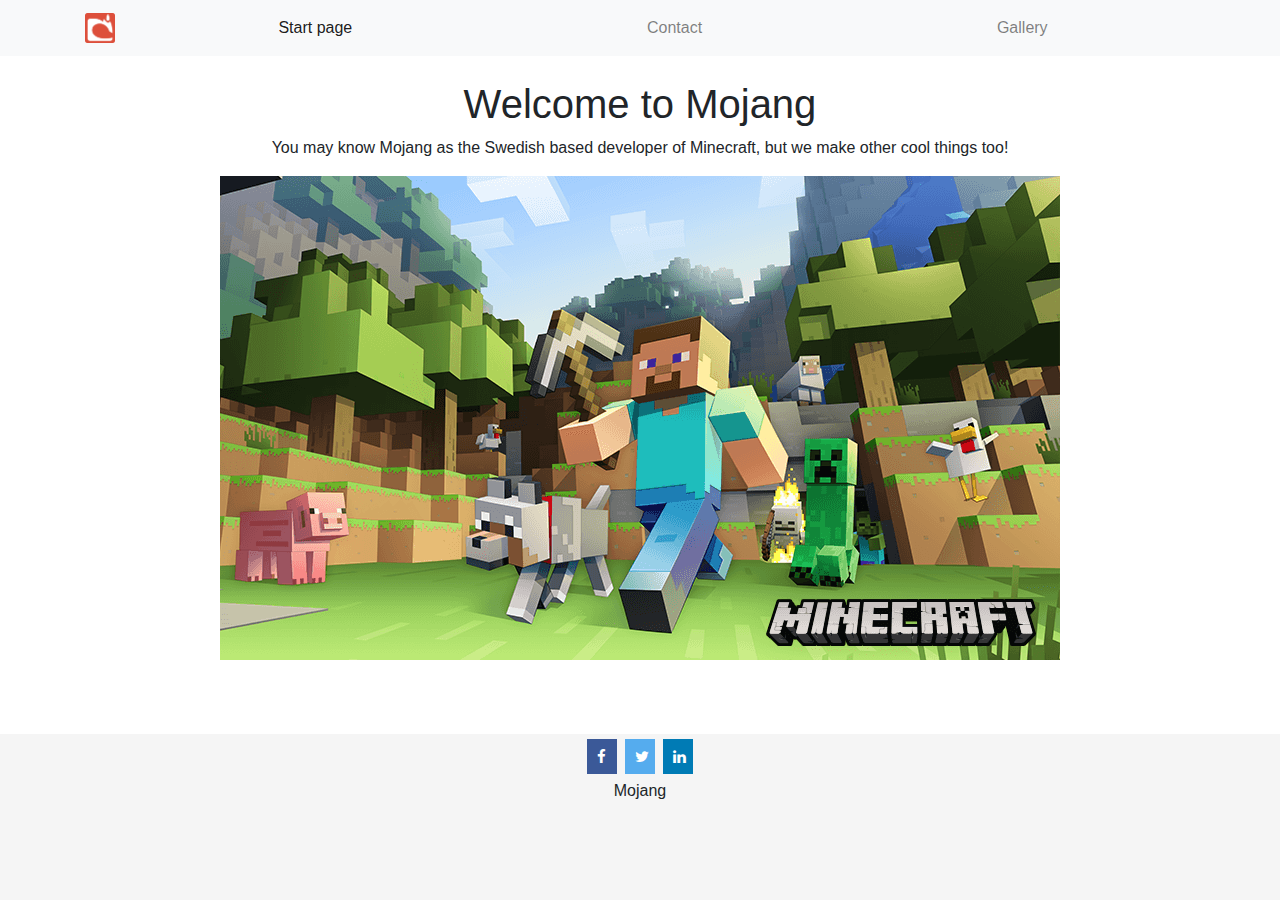
==== index.html @ b49dd105 "Add files via upload" ====
<!DOCTYPE html>
<html lang="en">
	<head>
		<title>Mojang</title>
		<meta charset="UTF-8">
		<meta name="description" content="Mojang Website">
		<meta name="keywords" content="Minecraft, Mojang, Block, Game">
		<meta name="author" content="Mojang" >
		<meta name="viewport" content="width=device-width, initial-scale=1, shrink-to-fit=yes">
		<link rel="icon" href="images/mojang_logo.png">
		<link rel="stylesheet" href="https://cdnjs.cloudflare.com/ajax/libs/font-awesome/4.7.0/css/font-awesome.min.css">
		<link rel="stylesheet" href="https://stackpath.bootstrapcdn.com/bootstrap/4.3.1/css/bootstrap.min.css" integrity="sha384-ggOyR0iXCbMQv3Xipma34MD+dH/1fQ784/j6cY/iJTQUOhcWr7x9JvoRxT2MZw1T" crossorigin="anonymous">
		<script src="https://stackpath.bootstrapcdn.com/bootstrap/4.3.1/js/bootstrap.min.js" integrity="sha384-JjSmVgyd0p3pXB1rRibZUAYoIIy6OrQ6VrjIEaFf/nJGzIxFDsf4x0xIM+B07jRM" crossorigin="anonymous"></script>
		<link rel="stylesheet" href="Style.css">
	</head>
	<body>
		<nav class="navbar navbar-expand-sm fixed-top navbar-light bg-light">
			<div class="container">
				<a class="navbar-brand" href="in"><img src="images/mojang_logo.png" width="30" height="30" alt=""></a>
				<button class="navbar-toggler" type="button" data-toggle="collapse" data-target="#navbar1">
					<span class="navbar-toggler-icon"></span>
				</button>
				<div class="collapse navbar-collapse" id="navbar1">
					<ul class="navbar-nav nav nav-fill w-100">
						<li class="nav-item">
							<a class="nav-link active" href=index.html>Start page</a>
						</li>
						<li class="nav-item">
							<a class="nav-link" href=Contact.html>Contact</a>
						</li>
						<li class="nav-item">
								<a class="nav-link" href=Gallery.html>Gallery</a>
						</li>
					</ul>
				</div>
			</div>
		</nav>

		<div class="center">
				<h1>Welcome to Mojang</h1>
				<p>You may know Mojang as the Swedish based developer of Minecraft, but we make other cool things too!</p>
				<img src="images/minecraft.png" alt="Minecraft">
		</div>









		<footer>
			<div class="container text-center">
				<a href="https://www.facebook.com/minecraft/" class="fa fa-facebook"></a>
				<a href="https://twitter.com/mojang" class="fa fa-twitter"></a>
				<a href="https://se.linkedin.com/company/mojang-ab" class="fa fa-linkedin"></a>
			</div> 
			<div class="container text-center">
					<span class="glyphicon glyphicon-copyright-mark">Mojang</span>	
			</div>
			<div class="container text-center">
				<iframe src="https://www.google.com/maps/embed?pb=!1m18!1m12!1m3!1d2035.7341932554887!2d18.049301716071962!3d59.32069538165581!2m3!1f0!2f0!3f0!3m2!1i1024!2i768!4f13.1!3m3!1m2!1s0x465f77dd8f5bdf07%3A0xe3a8ee341cc7043!2sMojang%20AB%20Headquarters!5e0!3m2!1ssv!2sse!4v1572809995355!5m2!1ssv!2sse" width="300" height="90" frameborder="0" style="border:0;" allowfullscreen=""></iframe>
			</div>
		</footer>
	</body>
</html>
---- Style.css ----
html  {

    width: 100%;
    height: 100%;
    margin: 0px;
    padding: 0px;
    overflow-x: hidden; 

}

body{
	width: 100%;
	padding-top: 80px;
	margin-left: 0;
	margin-right: 0;
}



.center{
    margin: auto;
    margin-left: auto;
    margin-right: auto;
    text-align: center;
}
img{
    display: block;
    margin-left: auto;
    margin-right: auto;
}

footer{
    position: absolute;
    bottom: 0;
    width: 100%;
    background-color: #f5f5f5;
   
  }

 .fa {
    padding: 10px;
    font-size: 15px;
    width: 30px;
    height: 20;
    text-align: center;
    text-decoration: none;
    margin: 5px 2px;
  }

.fa-facebook {
    background: #3B5998;
    color: white;
}
.fa-twitter {
    background: #55ACEE;
    color: white;
}
  
.fa-linkedin {
    background: #007bb5;
    color: white;
}
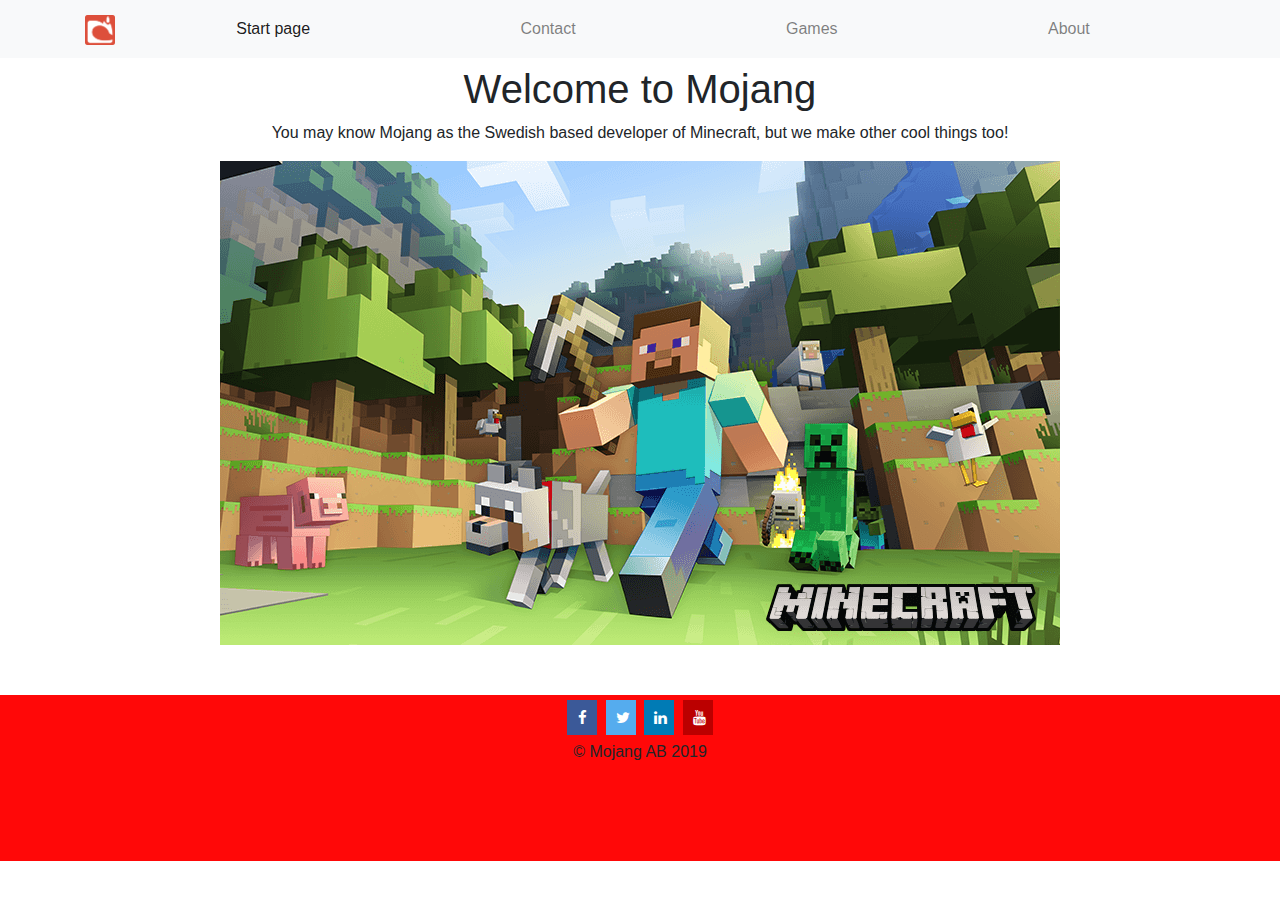
==== commit 08982242: "updates" ====
--- a/index.html
+++ b/index.html
@@ -1,46 +1,55 @@
 <!DOCTYPE html>
 <html lang="en">
-	<head>
-		<title>Mojang</title>
-		<meta charset="UTF-8">
-		<meta name="description" content="Mojang Website">
-		<meta name="keywords" content="Minecraft, Mojang, Block, Game">
-		<meta name="author" content="Mojang" >
-		<meta name="viewport" content="width=device-width, initial-scale=1, shrink-to-fit=yes">
-		<link rel="icon" href="images/mojang_logo.png">
-		<link rel="stylesheet" href="https://cdnjs.cloudflare.com/ajax/libs/font-awesome/4.7.0/css/font-awesome.min.css">
-		<link rel="stylesheet" href="https://stackpath.bootstrapcdn.com/bootstrap/4.3.1/css/bootstrap.min.css" integrity="sha384-ggOyR0iXCbMQv3Xipma34MD+dH/1fQ784/j6cY/iJTQUOhcWr7x9JvoRxT2MZw1T" crossorigin="anonymous">
-		<script src="https://stackpath.bootstrapcdn.com/bootstrap/4.3.1/js/bootstrap.min.js" integrity="sha384-JjSmVgyd0p3pXB1rRibZUAYoIIy6OrQ6VrjIEaFf/nJGzIxFDsf4x0xIM+B07jRM" crossorigin="anonymous"></script>
-		<link rel="stylesheet" href="Style.css">
-	</head>
-	<body>
-		<nav class="navbar navbar-expand-sm fixed-top navbar-light bg-light">
-			<div class="container">
-				<a class="navbar-brand" href="in"><img src="images/mojang_logo.png" width="30" height="30" alt=""></a>
-				<button class="navbar-toggler" type="button" data-toggle="collapse" data-target="#navbar1">
-					<span class="navbar-toggler-icon"></span>
-				</button>
-				<div class="collapse navbar-collapse" id="navbar1">
-					<ul class="navbar-nav nav nav-fill w-100">
-						<li class="nav-item">
-							<a class="nav-link active" href=index.html>Start page</a>
-						</li>
-						<li class="nav-item">
-							<a class="nav-link" href=Contact.html>Contact</a>
-						</li>
-						<li class="nav-item">
-								<a class="nav-link" href=Gallery.html>Gallery</a>
-						</li>
-					</ul>
-				</div>
+
+<head>
+	<title>Mojang</title>
+	<meta charset="UTF-8">
+	<meta name="description" content="Mojang Website">
+	<meta name="keywords" content="Minecraft, Mojang, Block, Game">
+	<meta name="author" content="Mojang">
+	<meta name="viewport" content="width=device-width, initial-scale=1, shrink-to-fit=yes">
+	<link rel="icon" href="images/mojang_logo.png">
+	<link rel="stylesheet" href="https://cdnjs.cloudflare.com/ajax/libs/font-awesome/4.7.0/css/font-awesome.min.css">
+	<link rel="stylesheet" href="https://stackpath.bootstrapcdn.com/bootstrap/4.3.1/css/bootstrap.min.css"
+		integrity="sha384-ggOyR0iXCbMQv3Xipma34MD+dH/1fQ784/j6cY/iJTQUOhcWr7x9JvoRxT2MZw1T" crossorigin="anonymous">
+	<script src="https://stackpath.bootstrapcdn.com/bootstrap/4.3.1/js/bootstrap.min.js"
+		integrity="sha384-JjSmVgyd0p3pXB1rRibZUAYoIIy6OrQ6VrjIEaFf/nJGzIxFDsf4x0xIM+B07jRM"
+		crossorigin="anonymous"></script>
+	<link rel="stylesheet" href="Style.css">
+</head>
+
+<body>
+	<nav class="navbar navbar-expand-sm fixed-top navbar-light bg-light">
+		<div class="container">
+			<a class="navbar-brand" href="index.html"><img src="images/mojang_logo.png" width="30" height="30"
+					alt=""></a>
+			<button class="navbar-toggler" type="button" data-toggle="collapse" data-target="#navbar1">
+				<span class="navbar-toggler-icon"></span>
+			</button>
+			<div class="collapse navbar-collapse" id="navbar1">
+				<ul class="navbar-nav nav nav-fill w-100">
+					<li class="nav-item">
+						<a class="nav-link active" href=index.html>Start page</a>
+					</li>
+					<li class="nav-item">
+						<a class="nav-link" href=Contact.html>Contact</a>
+					</li>
+					<li class="nav-item">
+						<a class="nav-link" href=Gallery.html>Games</a>
+					</li>
+					<li class="nav-item">
+						<a class="nav-link" href=about.html>About</a>
+					</li>
+				</ul>
 			</div>
-		</nav>
+		</div>
+	</nav>
 
-		<div class="center">
-				<h1>Welcome to Mojang</h1>
-				<p>You may know Mojang as the Swedish based developer of Minecraft, but we make other cool things too!</p>
-				<img src="images/minecraft.png" alt="Minecraft">
-		</div>
+	<div class="center">
+		<h1>Welcome to Mojang</h1>
+		<p>You may know Mojang as the Swedish based developer of Minecraft, but we make other cool things too!</p>
+		<img src="images/minecraft.png" alt="Minecraft">
+	</div>
 
 
 
@@ -50,23 +59,22 @@
 
 
 
-		<footer>
-			<div class="container text-center">
-				<a href="https://www.facebook.com/minecraft/" class="fa fa-facebook"></a>
-				<a href="https://twitter.com/mojang" class="fa fa-twitter"></a>
-				<a href="https://se.linkedin.com/company/mojang-ab" class="fa fa-linkedin"></a>
-			</div> 
-			<div class="container text-center">
-					<span class="glyphicon glyphicon-copyright-mark">Mojang</span>	
-			</div>
-			<div class="container text-center">
-				<iframe src="https://www.google.com/maps/embed?pb=!1m18!1m12!1m3!1d2035.7341932554887!2d18.049301716071962!3d59.32069538165581!2m3!1f0!2f0!3f0!3m2!1i1024!2i768!4f13.1!3m3!1m2!1s0x465f77dd8f5bdf07%3A0xe3a8ee341cc7043!2sMojang%20AB%20Headquarters!5e0!3m2!1ssv!2sse!4v1572809995355!5m2!1ssv!2sse" width="300" height="90" frameborder="0" style="border:0;" allowfullscreen=""></iframe>
-			</div>
-		</footer>
-	</body>
-</html>
+	<footer>
+		<div class="container text-center">
+			<a href="https://www.facebook.com/minecraft/" class="fa fa-facebook"></a>
+			<a href="https://twitter.com/mojang" class="fa fa-twitter"></a>
+			<a href="https://se.linkedin.com/company/mojang-ab" class="fa fa-linkedin"></a>
+			<a href="https://www.youtube.com/channel/UC1sELGmy5jp5fQUugmuYlXQ" class="fa fa-youtube"></a>
+		</div>
+		<div class="container text-center">
+			© Mojang AB 2019
+		</div>
+		<div class="container text-center">
+			<iframe
+				src="https://www.google.com/maps/embed?pb=!1m18!1m12!1m3!1d2035.7341932554887!2d18.049301716071962!3d59.32069538165581!2m3!1f0!2f0!3f0!3m2!1i1024!2i768!4f13.1!3m3!1m2!1s0x465f77dd8f5bdf07%3A0xe3a8ee341cc7043!2sMojang%20AB%20Headquarters!5e0!3m2!1ssv!2sse!4v1572809995355!5m2!1ssv!2sse"
+				width="300" height="90" frameborder="0" style="border:0;" allowfullscreen=""></iframe>
+		</div>
+	</footer>
+</body>
 
-
-
-
-
+</html>--- a/Style.css
+++ b/Style.css
@@ -10,9 +10,10 @@
 
 body{
 	width: 100%;
-	padding-top: 80px;
+    padding-top: 65px;
 	margin-left: 0;
-	margin-right: 0;
+    margin-right: 0;
+    
 }
 
 
@@ -23,17 +24,17 @@
     margin-right: auto;
     text-align: center;
 }
-img{
-    display: block;
-    margin-left: auto;
-    margin-right: auto;
+
+.gameimage{
+    width: 640px;
+    height: 360px;
 }
 
 footer{
-    position: absolute;
-    bottom: 0;
+    position: relative;
     width: 100%;
-    background-color: #f5f5f5;
+    background-color: #ff0808;
+    margin-top: 50px;
    
   }
 
@@ -60,8 +61,11 @@
     background: #007bb5;
     color: white;
 } 
+.fa-youtube {
+    background: #bb0000;
+    color: white;
+  }
 
 
 
 
-
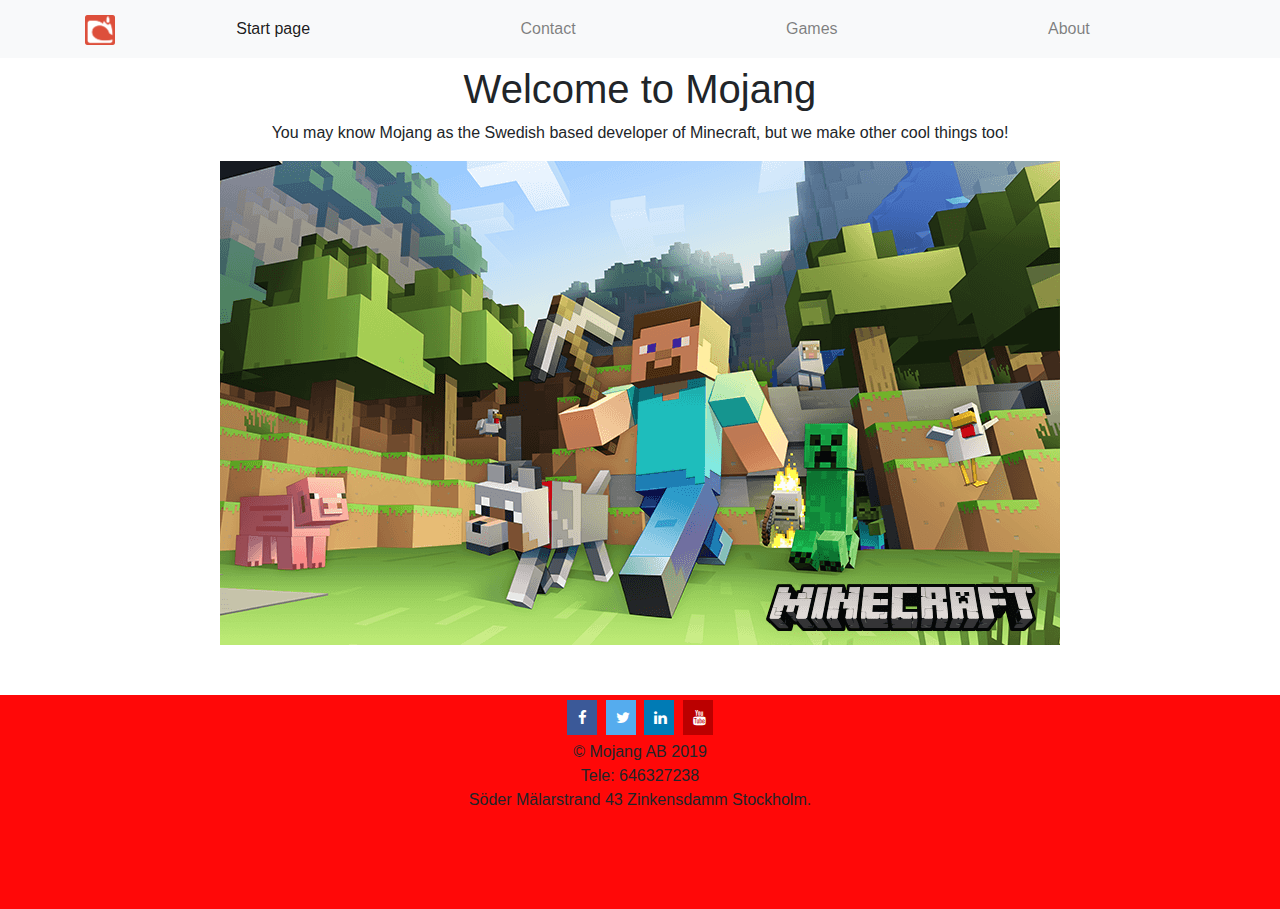
==== commit 9e5db347: "fix" ====
--- a/index.html
+++ b/index.html
@@ -51,14 +51,6 @@
 		<img src="images/minecraft.png" alt="Minecraft">
 	</div>
 
-
-
-
-
-
-
-
-
 	<footer>
 		<div class="container text-center">
 			<a href="https://www.facebook.com/minecraft/" class="fa fa-facebook"></a>
@@ -67,7 +59,9 @@
 			<a href="https://www.youtube.com/channel/UC1sELGmy5jp5fQUugmuYlXQ" class="fa fa-youtube"></a>
 		</div>
 		<div class="container text-center">
-			© Mojang AB 2019
+			© Mojang AB 2019<br>
+			Tele: 646327238<br>
+			Söder Mälarstrand 43 Zinkensdamm Stockholm.
 		</div>
 		<div class="container text-center">
 			<iframe
--- a/Style.css
+++ b/Style.css
@@ -23,6 +23,12 @@
     margin-left: auto;
     margin-right: auto;
     text-align: center;
+}
+
+@media (max-width:640px){
+    .center img{
+        display:none;
+    }
 }
 
 .gameimage{
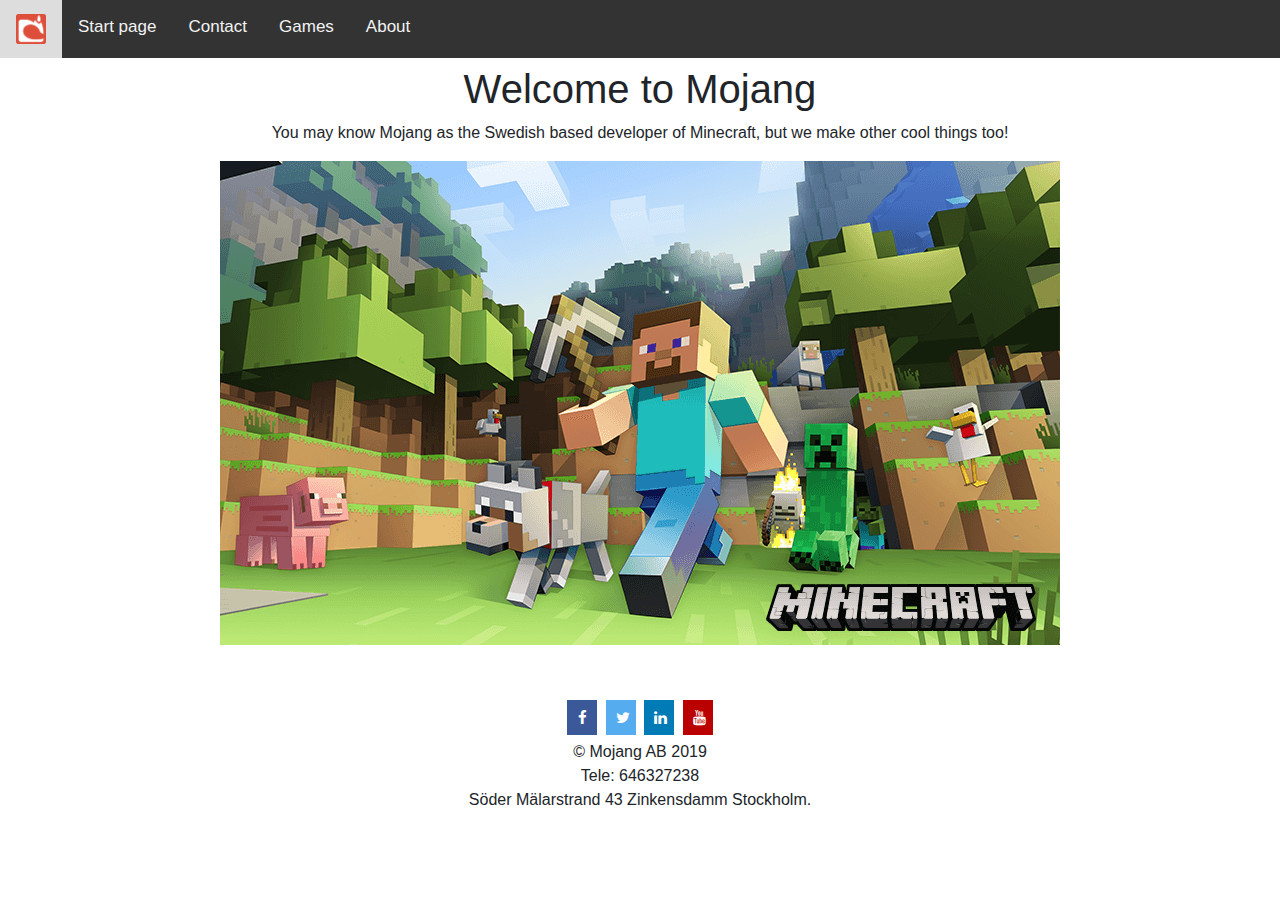
==== commit 9e1e6009: "fixes" ====
--- a/index.html
+++ b/index.html
@@ -19,6 +19,7 @@
 </head>
 
 <body>
+	<!-- 	used boostrap
 	<nav class="navbar navbar-expand-sm fixed-top navbar-light bg-light">
 		<div class="container">
 			<a class="navbar-brand" href="index.html"><img src="images/mojang_logo.png" width="30" height="30"
@@ -43,7 +44,16 @@
 				</ul>
 			</div>
 		</div>
-	</nav>
+	</nav> -->
+
+
+	<div class="topnav">
+		<a href="index.html"><img src="images/mojang_logo.png" width="30" height="30" alt=""></a>
+		<a href=index.html>Start page</a>
+		<a href=Contact.html>Contact</a>
+		<a href=Gallery.html>Games</a>
+		<a href=about.html>About</a>
+	</div>
 
 	<div class="center">
 		<h1>Welcome to Mojang</h1>
@@ -52,18 +62,18 @@
 	</div>
 
 	<footer>
-		<div class="container text-center">
+		<div class="center">
 			<a href="https://www.facebook.com/minecraft/" class="fa fa-facebook"></a>
 			<a href="https://twitter.com/mojang" class="fa fa-twitter"></a>
 			<a href="https://se.linkedin.com/company/mojang-ab" class="fa fa-linkedin"></a>
 			<a href="https://www.youtube.com/channel/UC1sELGmy5jp5fQUugmuYlXQ" class="fa fa-youtube"></a>
 		</div>
-		<div class="container text-center">
+		<div class="center">
 			© Mojang AB 2019<br>
 			Tele: 646327238<br>
 			Söder Mälarstrand 43 Zinkensdamm Stockholm.
 		</div>
-		<div class="container text-center">
+		<div class="center">
 			<iframe
 				src="https://www.google.com/maps/embed?pb=!1m18!1m12!1m3!1d2035.7341932554887!2d18.049301716071962!3d59.32069538165581!2m3!1f0!2f0!3f0!3m2!1i1024!2i768!4f13.1!3m3!1m2!1s0x465f77dd8f5bdf07%3A0xe3a8ee341cc7043!2sMojang%20AB%20Headquarters!5e0!3m2!1ssv!2sse!4v1572809995355!5m2!1ssv!2sse"
 				width="300" height="90" frameborder="0" style="border:0;" allowfullscreen=""></iframe>
--- a/Style.css
+++ b/Style.css
@@ -35,11 +35,15 @@
     width: 640px;
     height: 360px;
 }
+@media (max-width:705px){
+    .gameimage{
+        display:none;
+    }
+}
 
 footer{
     position: relative;
     width: 100%;
-    background-color: #ff0808;
     margin-top: 50px;
    
   }
@@ -73,5 +77,30 @@
   }
 
 
+  .topnav {
+    background-color: #333;
+    overflow: hidden;
+    position: fixed;
+    top: 0;
+    width: 100%;
+  }
+  
 
-
+  .topnav a {
+    float: left;
+    color: #f2f2f2;
+    text-align: center;
+    padding: 14px 16px;
+    text-decoration: none;
+    font-size: 17px;
+  }
+  
+  .topnav a:hover {
+    background-color: #ddd;
+    color: black;
+  }
+  
+  .topnav a.active {
+    background-color: #4CAF50;
+    color: white;
+  }
